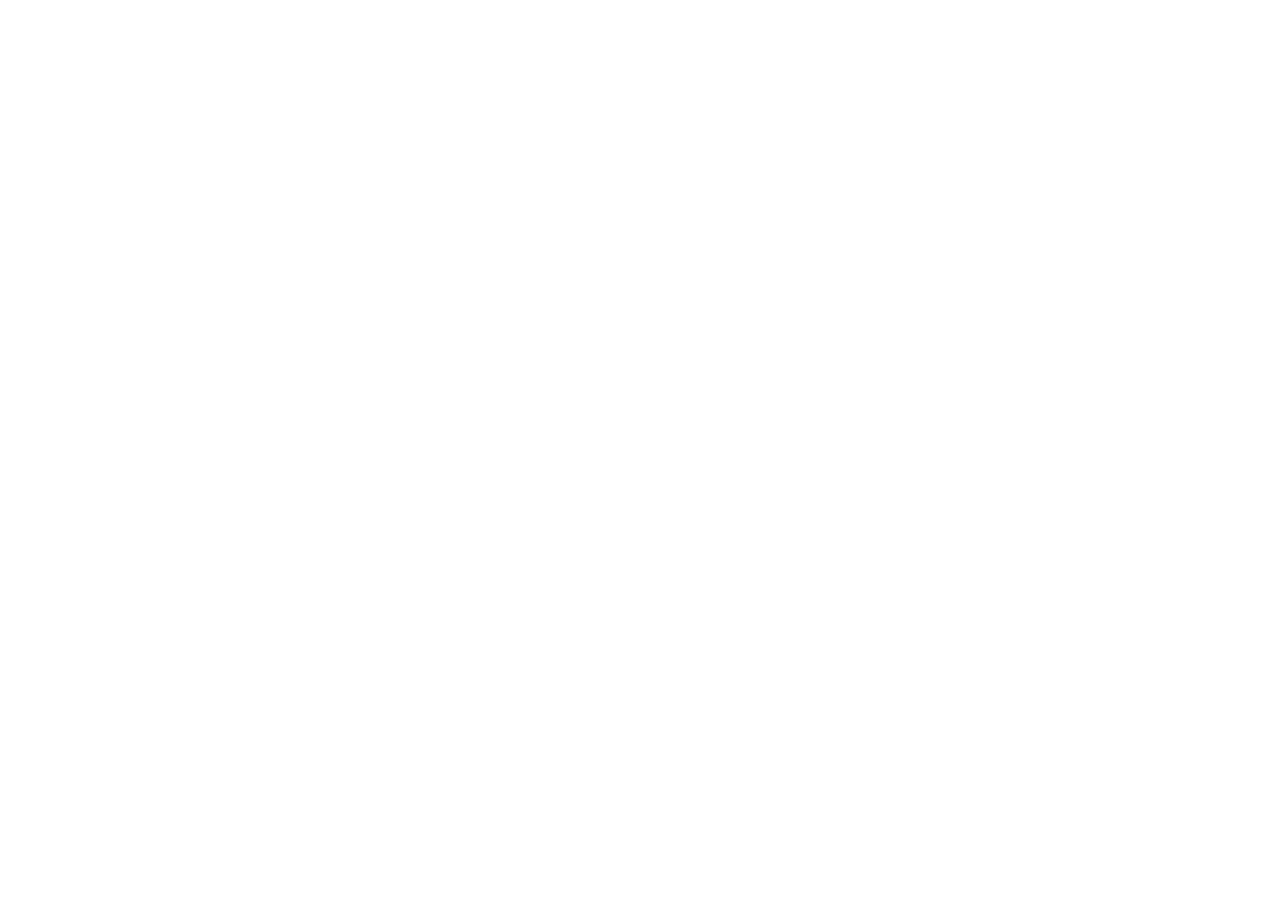
==== index.html @ 88206fda "Update index.html" ====
<!DOCTYPE html>
<html lang="pt-br">
<head>
    <meta charset="UTF-8">
    <meta name="viewport" content="width=device-width, initial-scale=1.0">
    <title>Projeto Social</title>
</head>
<body>
    
</body>
</html>
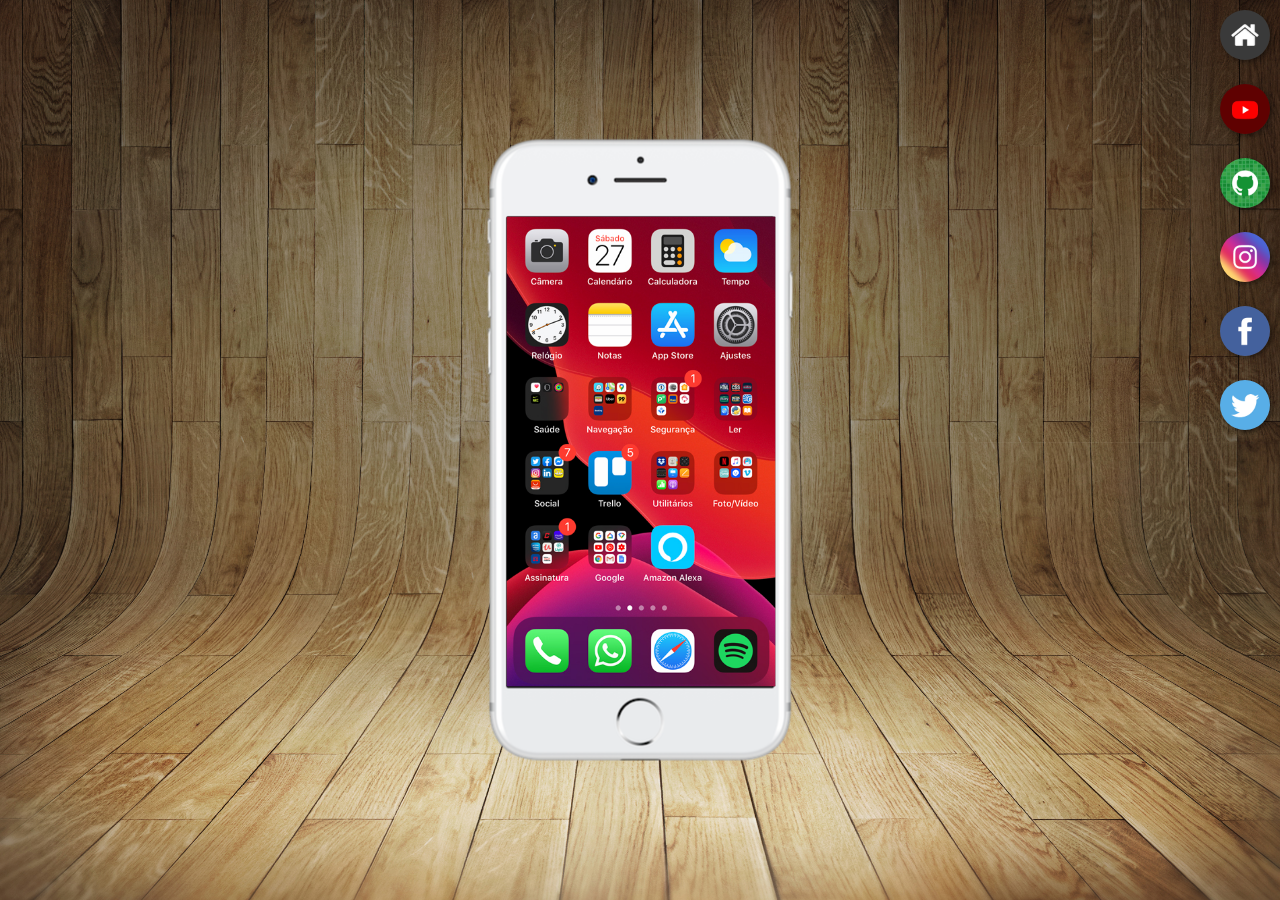
==== commit 8a3b418d: "botões das redes" ====
--- a/index.html
+++ b/index.html
@@ -3,9 +3,30 @@
 <head>
     <meta charset="UTF-8">
     <meta name="viewport" content="width=device-width, initial-scale=1.0">
-    <title>Projeto Social</title>
+    <link rel="shortcut icon" href="favicon.ico" type="image/x-icon">
+    <link rel="stylesheet" href="estilo/style.css">
+    <title>Projeto Rede Socias</title>
 </head>
 <body>
-    
+    <main>
+        <section id="telefone">
+            <iframe src="home.html" name='tela' id='tela' frameborder="0">Seu navegador não é compatível com isso</iframe>
+        </section>
+
+        <section id="redes-sociais">
+            <a href="#" target="tela"><img src="imagens/logo-home.jpg" alt="Home"></a><br>
+            
+            <a href="#" target="tela"><img src="imagens/logo-youtube.jpg" alt="logo-youtube"></a><br>
+            
+            <a href="#" target="tela"><img src="imagens/logo-github.jpg" alt="logo-github"></a><br>
+            
+            <a href="#" target="tela"><img src="imagens/logo-instagram.jpg" alt="logo-instagram"></a><br>
+            
+            <a href="#" target="tela"><img src="imagens/logo-facebook.jpg" alt="logo-facebook"></a><br>
+            
+            <a href="#" target="tela"><img src="imagens/logo-twitter.jpg" alt="logo-twitter"></a>
+        </section>
+
+    </main>
 </body>
 </html>--- a/estilo/style.css
+++ b/estilo/style.css
@@ -0,0 +1,65 @@
+@charset "UTF-8";
+
+* {
+    margin: 0px;
+    padding: 0px;
+    font-family: Arial, Helvetica, sans-serif;
+}
+
+html, body {
+    height: 100vh;
+    width: 100vw;
+    background-color: black;
+}
+
+body {
+    background: url('../imagens/fundo-madeira.jpg') no-repeat top center;
+    background-size: cover;
+    background-attachment: fixed;
+
+}
+main {
+    position: relative;
+    height: 100vh;
+    
+}
+
+section#telefone {
+    position: absolute;
+    top: 50%;
+    left: 50%;
+    transform: translate(-50%, -50%);
+
+
+    height: 627px;
+    width: 311px;
+    
+    background:  url('../imagens/frame-iphone.png') no-repeat;
+    
+}
+
+iframe#tela {
+    position: relative;
+    top: 80px;
+    left: 22px;
+    width: 269px;
+    height: 470px;
+}
+
+section#redes-sociais {
+    text-align: right;
+}
+section#redes-sociais img{
+    width: 50px;
+    margin: 10px;
+    border-radius: 50%;
+    box-shadow: 2px 2px 5px rgba(0, 0, 0, 0.445);
+    box-sizing: border-box;
+}
+
+section#redes-sociais img:hover {
+    border: 2px solid rgba(255, 255, 255, 0.507);
+    transform: translate(-3px, -3px);
+    box-shadow: 5px 5px 10px rgba(0, 0, 0, 0.486);
+    transition: transform .3s, border 1s;
+}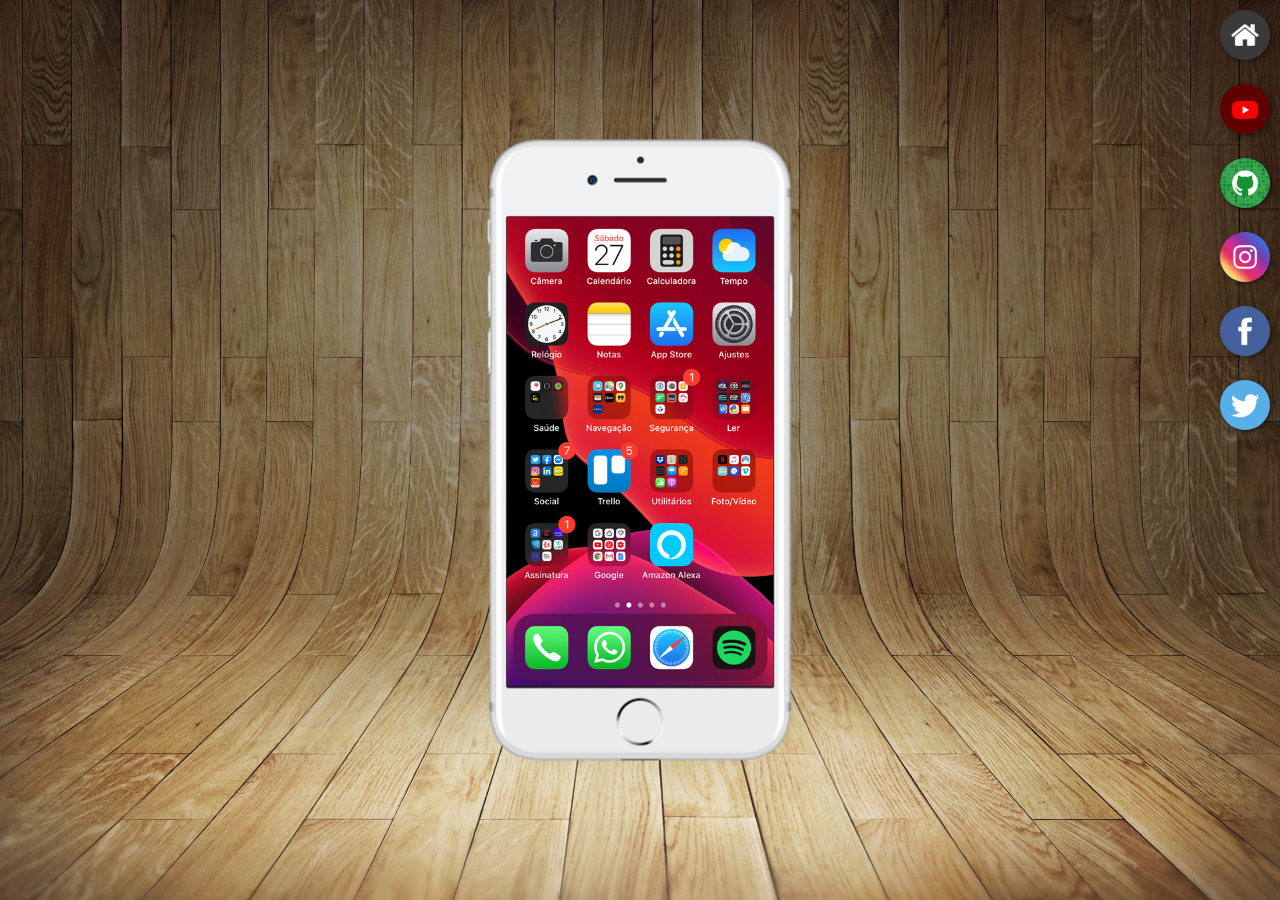
==== commit ce7f2270: "projeto social finalizado" ====
--- a/index.html
+++ b/index.html
@@ -14,17 +14,17 @@
         </section>
 
         <section id="redes-sociais">
-            <a href="#" target="tela"><img src="imagens/logo-home.jpg" alt="Home"></a><br>
-            
-            <a href="#" target="tela"><img src="imagens/logo-youtube.jpg" alt="logo-youtube"></a><br>
-            
-            <a href="#" target="tela"><img src="imagens/logo-github.jpg" alt="logo-github"></a><br>
-            
-            <a href="#" target="tela"><img src="imagens/logo-instagram.jpg" alt="logo-instagram"></a><br>
-            
-            <a href="#" target="tela"><img src="imagens/logo-facebook.jpg" alt="logo-facebook"></a><br>
-            
-            <a href="#" target="tela"><img src="imagens/logo-twitter.jpg" alt="logo-twitter"></a>
+            <a href="home.html" target="tela"><img src="imagens/logo-home.jpg" alt="Home"></a><br>
+
+            <a href="youtube.html" target="tela"><img src="imagens/logo-youtube.jpg" alt="logo-youtube"></a><br>
+
+            <a href="github.html" target="tela"><img src="imagens/logo-github.jpg" alt="logo-github"></a><br>
+
+            <a href="instagram.html" target="tela"><img src="imagens/logo-instagram.jpg" alt="logo-instagram"></a><br>
+
+            <a href="facebook.html" target="tela"><img src="imagens/logo-facebook.jpg" alt="logo-facebook"></a><br>
+
+            <a href="twitter.html" target="tela"><img src="imagens/logo-twitter.jpg" alt="logo-twitter"></a>
         </section>
 
     </main>
--- a/estilo/style.css
+++ b/estilo/style.css
@@ -42,7 +42,7 @@
     position: relative;
     top: 80px;
     left: 22px;
-    width: 269px;
+    width: 267px;
     height: 470px;
 }
 
